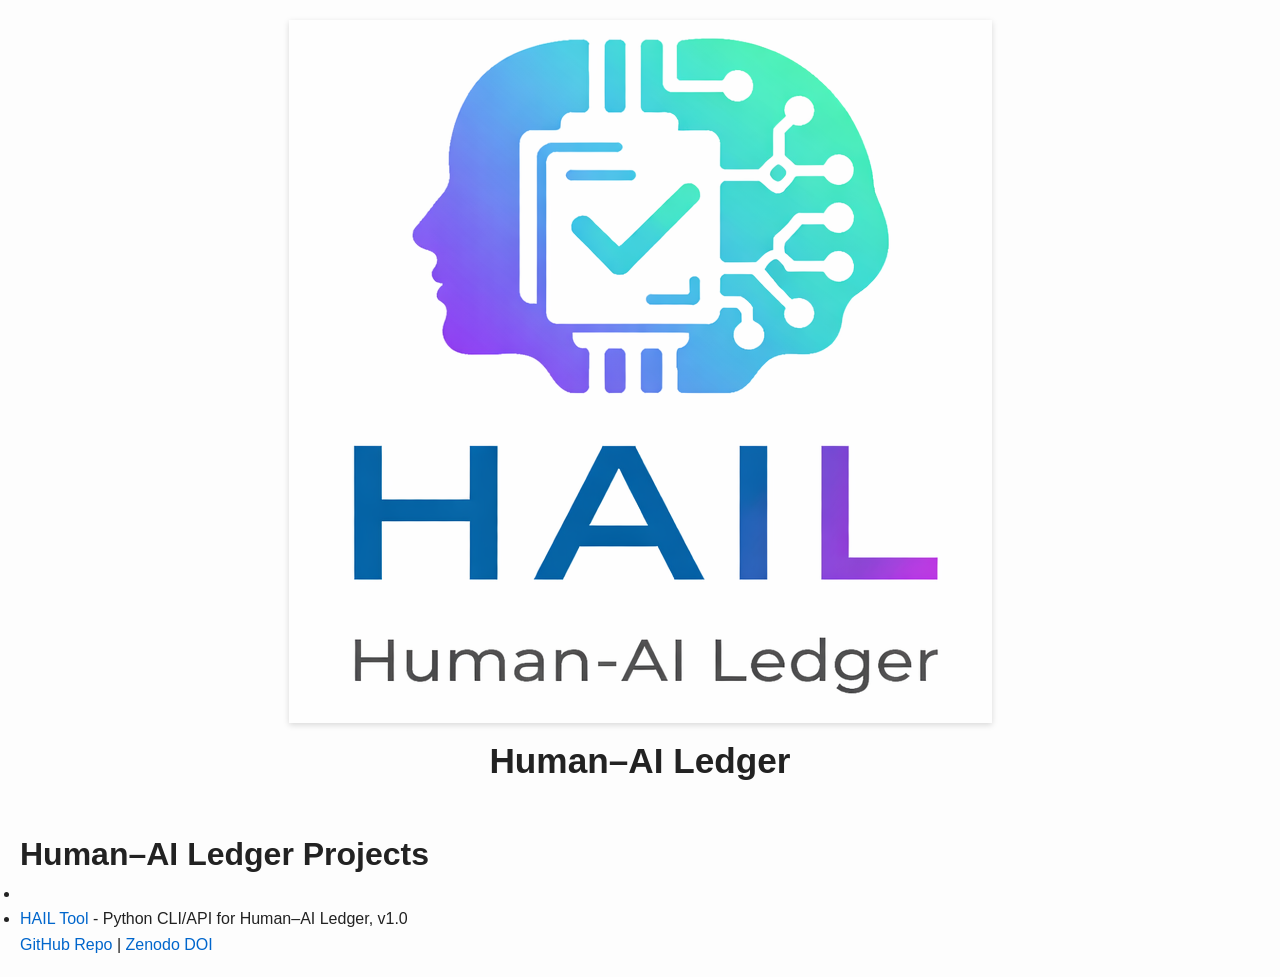
==== index.html @ 8bfdf4a6 "populate initial github pages site." ====
<!DOCTYPE html>
<html>
<head>
  <meta charset="UTF-8">
  <title>HAIL - Human–AI Ledger</title>
  <link rel="stylesheet" href="style.css">
  <link rel="icon" type="image/png" sizes="48x48" href="HAIL-fav48.png">
  <link rel="icon" type="image/png" sizes="32x32" href="HAIL-fav32.png">
</head>
<header>
  <img src="HAIL.png" alt="HAIL Logo" style="height:703px; width:auto;">
  <h1>Human–AI Ledger</h1>
</header>
<body>
  <h1>Human–AI Ledger Projects</h1>
  <ul>
    <li> 

    </li>
    <li>
      <a href="repos/hail-tool.html">HAIL Tool</a> - Python CLI/API for Human–AI Ledger, v1.0
      <br>
      <a href="https://github.com/human-ai-ledger/hail-tool">GitHub Repo</a> | 
      <a href="https://doi.org/10.5281/zenodo.17597705">Zenodo DOI</a>
    </li>
    <!-- Add more repos here -->
  </ul>
</body>
</html>
---- style.css ----
/* Reset some defaults */
body, h1, h2, h3, p, pre, ul, li {
    margin: 0;
    padding: 0;
}

body {
    font-family: "Segoe UI", Tahoma, Geneva, Verdana, sans-serif;
    font-size: 16px;
    line-height: 1.6;
    color: #222;
    background-color: #fdfdfd;
    padding: 20px;
}

/* Links */
a {
    color: #0066cc;
    text-decoration: none;
}

a:hover {
    text-decoration: underline;
}

header {
    text-align: center;
    margin-bottom: 40px;
}

header img {
    display: block;
    margin: 0 auto 10px auto;
}

header h1 {
    font-size: 2.2em;
    margin-bottom: 10px;
}

header p {
    font-size: 1em;
    color: #444;
}

section {
    margin-bottom: 40px;
    padding-bottom: 20px;
    border-bottom: 1px solid #ddd;
}

section h2 {
    font-size: 1.6em;
    color: #222;
    margin-bottom: 10px;
}

section p {
    margin-bottom: 10px;
}

section ul {
    padding-left: 20px;
}

section ul li {
    margin-bottom: 6px;
}

pre, code {
    font-family: "Courier New", Courier, monospace;
    background-color: #f5f5f5;
    padding: 8px;
    border-radius: 4px;
    overflow-x: auto;
}

/* Inline code */
code {
    padding: 2px 4px;
}

/* Block code */
pre {
    margin-bottom: 10px;
}

table {
    border-collapse: collapse;
    width: 100%;
    margin-bottom: 20px;
}

table th, table td {
    border: 1px solid #ccc;
    padding: 8px 12px;
    text-align: left;
}

table th {
    background-color: #eee;
}

/* Hover highlight for sections */
section:hover {
    background-color: #fafafa;
    transition: background-color 0.2s;
}

/* Shadow for logo */
header img {
    box-shadow: 0 2px 6px rgba(0,0,0,0.15);
}
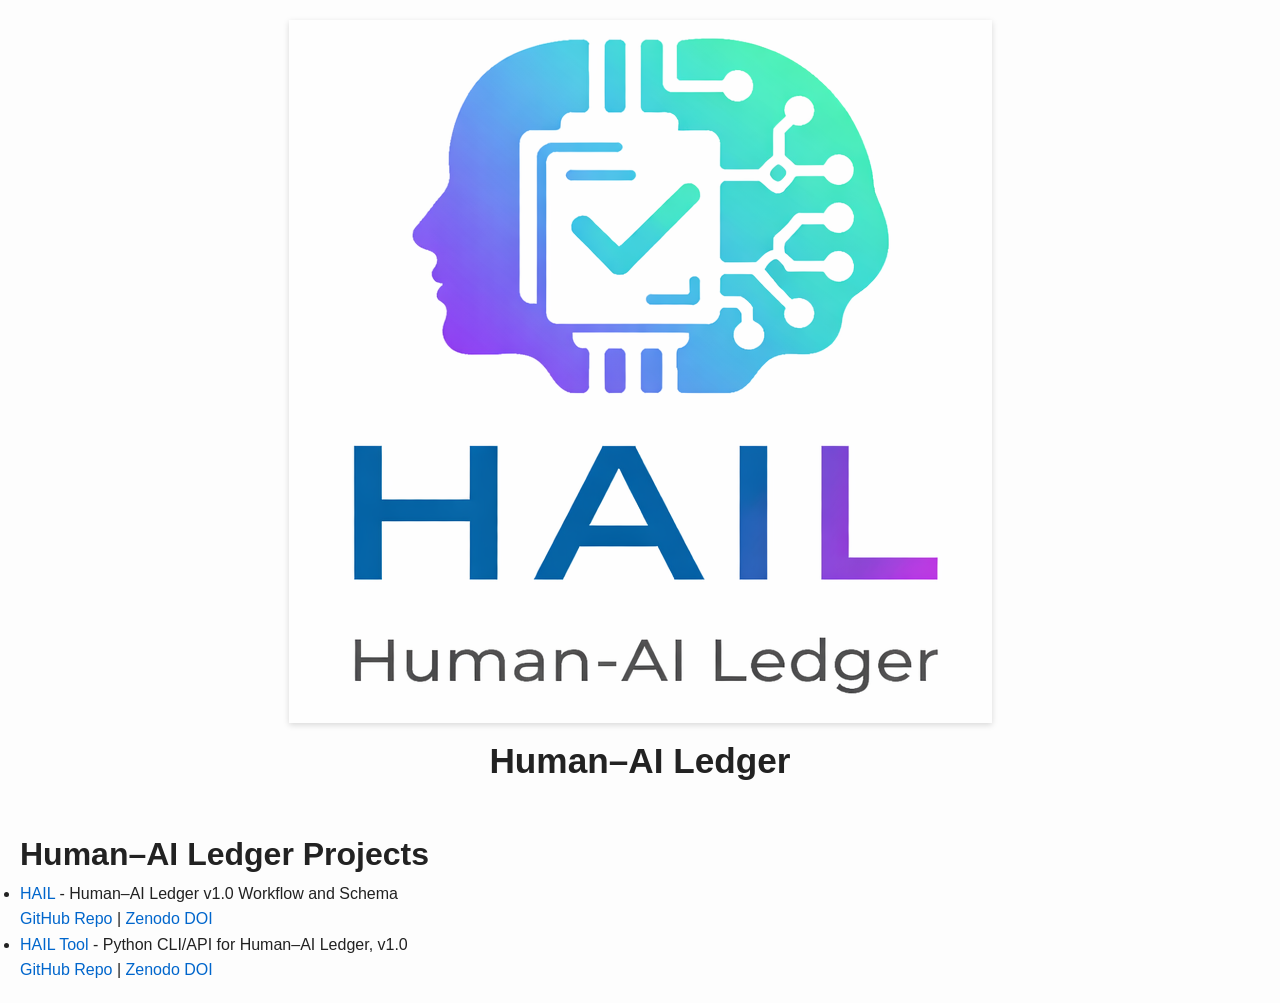
==== commit 8e981688: "Update index" ====
--- a/index.html
+++ b/index.html
@@ -8,14 +8,17 @@
   <link rel="icon" type="image/png" sizes="32x32" href="HAIL-fav32.png">
 </head>
 <header>
-  <img src="HAIL.png" alt="HAIL Logo" style="height:703px; width:auto;">
+  <img src="HAIL.png" alt="HAIL Logo" style="height:200; width:auto;">
   <h1>Human–AI Ledger</h1>
 </header>
 <body>
   <h1>Human–AI Ledger Projects</h1>
   <ul>
     <li> 
-
+      <a href="repos/hail.html">HAIL</a> - Human–AI Ledger v1.0 Workflow and Schema
+      <br>
+      <a href="https://github.com/human-ai-ledger/HAIL">GitHub Repo</a> | 
+      <a href="https://doi.org/10.5281/zenodo.17597705">Zenodo DOI</a>
     </li>
     <li>
       <a href="repos/hail-tool.html">HAIL Tool</a> - Python CLI/API for Human–AI Ledger, v1.0
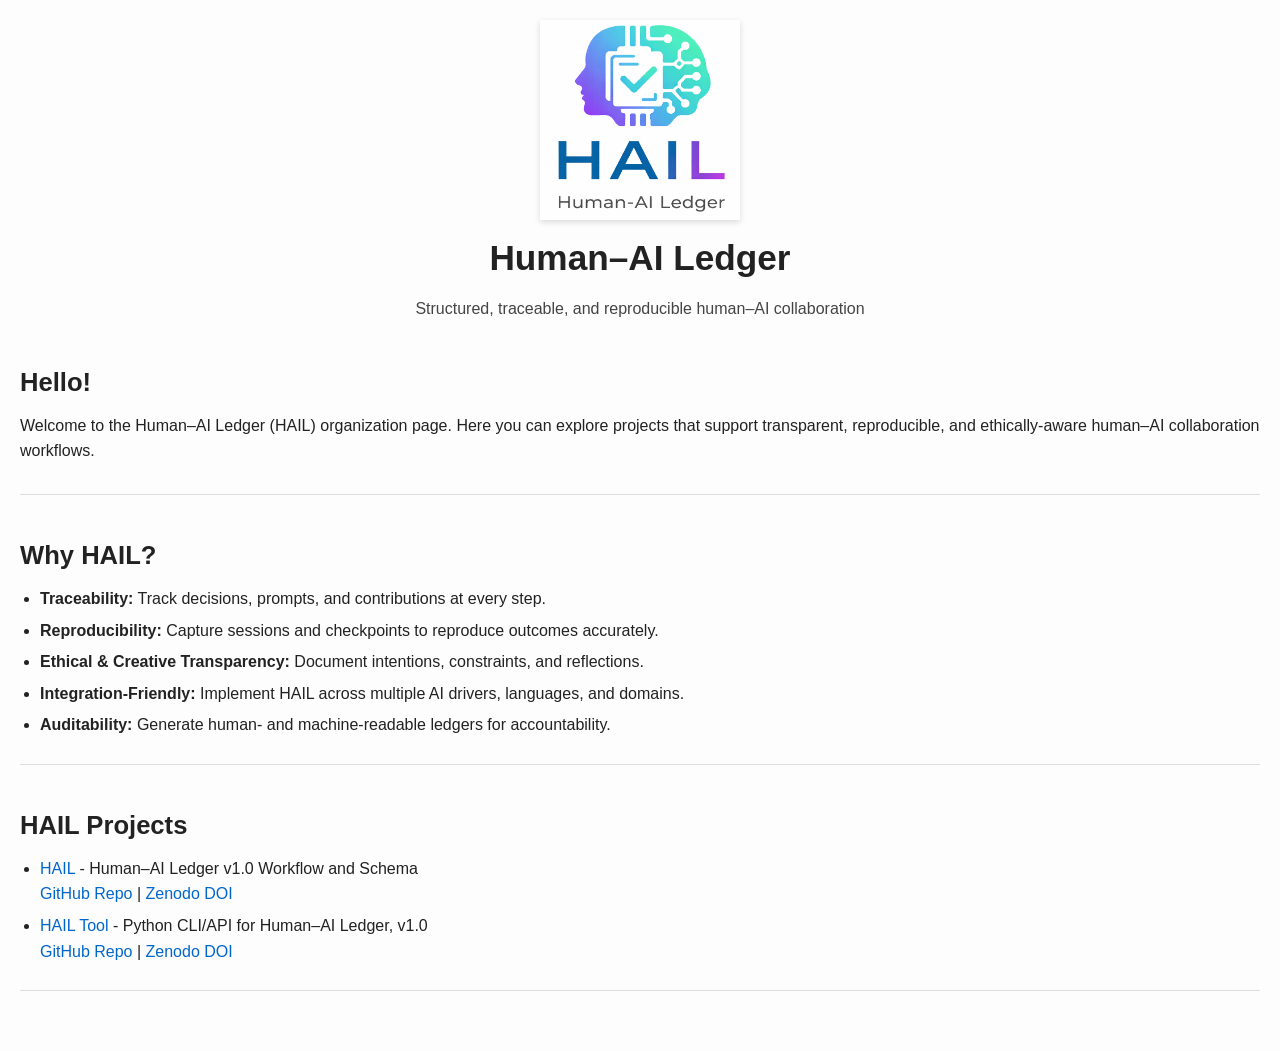
==== commit 79126be8: "Update index.html" ====
--- a/index.html
+++ b/index.html
@@ -1,5 +1,5 @@
 <!DOCTYPE html>
-<html>
+<html lang="en">
 <head>
   <meta charset="UTF-8">
   <title>HAIL - Human–AI Ledger</title>
@@ -7,26 +7,49 @@
   <link rel="icon" type="image/png" sizes="48x48" href="HAIL-fav48.png">
   <link rel="icon" type="image/png" sizes="32x32" href="HAIL-fav32.png">
 </head>
-<header>
-  <img src="HAIL.png" alt="HAIL Logo" style="height:200; width:auto;">
-  <h1>Human–AI Ledger</h1>
-</header>
 <body>
-  <h1>Human–AI Ledger Projects</h1>
-  <ul>
-    <li> 
-      <a href="repos/hail.html">HAIL</a> - Human–AI Ledger v1.0 Workflow and Schema
-      <br>
-      <a href="https://github.com/human-ai-ledger/HAIL">GitHub Repo</a> | 
-      <a href="https://doi.org/10.5281/zenodo.17597705">Zenodo DOI</a>
-    </li>
-    <li>
-      <a href="repos/hail-tool.html">HAIL Tool</a> - Python CLI/API for Human–AI Ledger, v1.0
-      <br>
-      <a href="https://github.com/human-ai-ledger/hail-tool">GitHub Repo</a> | 
-      <a href="https://doi.org/10.5281/zenodo.17597705">Zenodo DOI</a>
-    </li>
-    <!-- Add more repos here -->
-  </ul>
+  <header>
+    <img src="HAIL.png" alt="HAIL Logo" style="height:200px; width:auto;">
+    <h1>Human–AI Ledger</h1>
+    <p>Structured, traceable, and reproducible human–AI collaboration</p>
+  </header>
+
+  <main>
+    <section id="hello">
+      <h2>Hello!</h2>
+      <p>Welcome to the Human–AI Ledger (HAIL) organization page. Here you can explore projects that 
+         support transparent, reproducible, and ethically-aware human–AI collaboration workflows.</p>
+    </section>
+
+    <section id="benefits">
+      <h2>Why HAIL?</h2>
+      <ul>
+        <li><strong>Traceability:</strong> Track decisions, prompts, and contributions at every step.</li>
+        <li><strong>Reproducibility:</strong> Capture sessions and checkpoints to reproduce outcomes accurately.</li>
+        <li><strong>Ethical & Creative Transparency:</strong> Document intentions, constraints, and reflections.</li>
+        <li><strong>Integration-Friendly:</strong> Implement HAIL across multiple AI drivers, languages, and domains.</li>
+        <li><strong>Auditability:</strong> Generate human- and machine-readable ledgers for accountability.</li>
+      </ul>
+    </section>
+
+    <section id="projects">
+      <h2>HAIL Projects</h2>
+      <ul>
+        <li> 
+          <a href="repos/hail.html">HAIL</a> - Human–AI Ledger v1.0 Workflow and Schema
+          <br>
+          <a href="https://github.com/human-ai-ledger/HAIL">GitHub Repo</a> | 
+          <a href="https://doi.org/10.5281/zenodo.17597705">Zenodo DOI</a>
+        </li>
+        <li>
+          <a href="repos/hail-tool.html">HAIL Tool</a> - Python CLI/API for Human–AI Ledger, v1.0
+          <br>
+          <a href="https://github.com/human-ai-ledger/hail-tool">GitHub Repo</a> | 
+          <a href="https://doi.org/10.5281/zenodo.17597705">Zenodo DOI</a>
+        </li>
+        <!-- Add more repos here -->
+      </ul>
+    </section>
+  </main>
 </body>
-</html>+</html>
